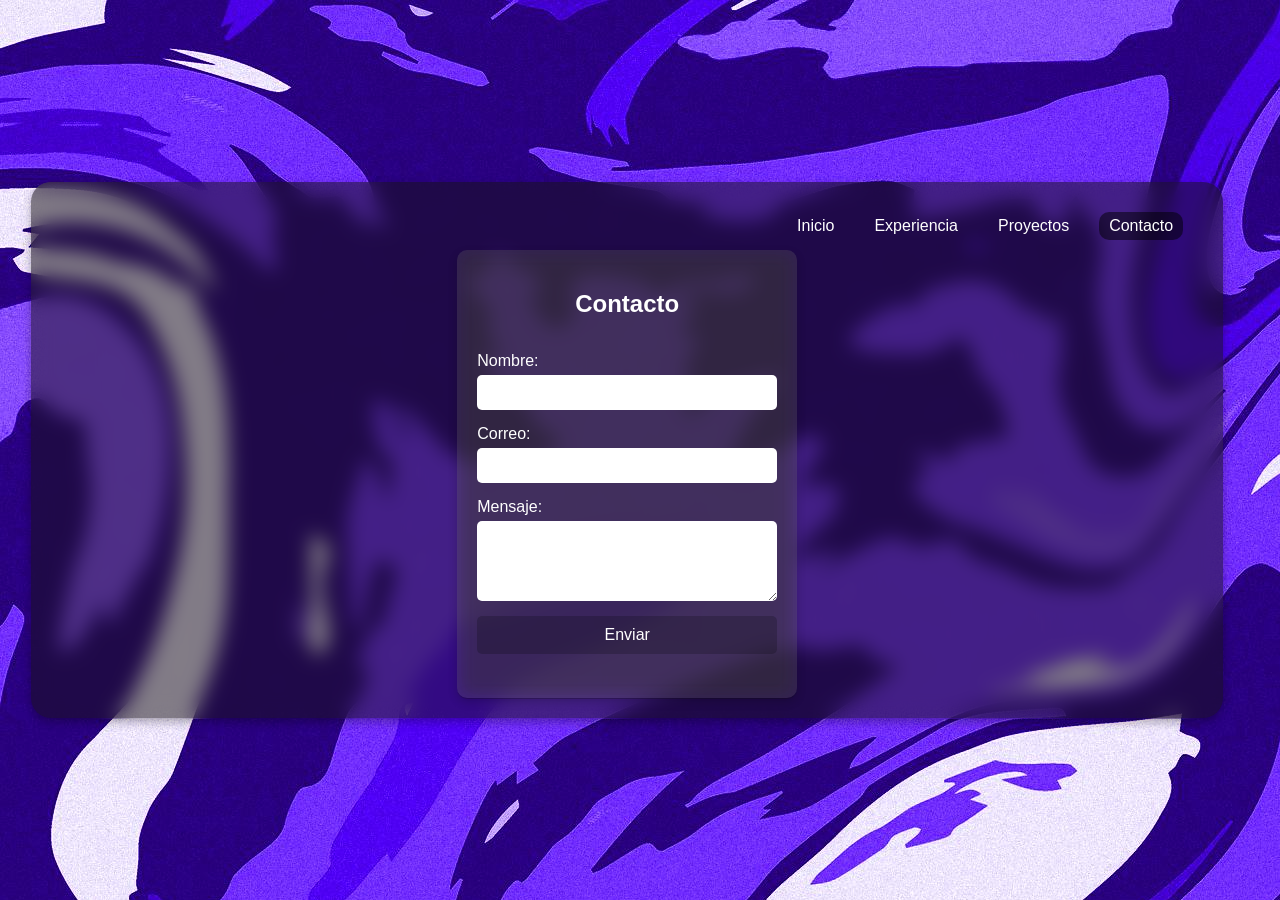
==== pages/contacto.html @ f966bdb9 "Remove unused image assets and replace contacto.html with a new version" ====
<!DOCTYPE html>
<html lang="en">
<head>
    <meta charset="UTF-8">
    <meta name="viewport" content="width=device-width, initial-scale=1.0">
    <title>Contacto</title>
    <link rel="stylesheet" href="../css/contacto.css">
</head>
<body>
    <div class="container">
            
            <div class="nav-links-contacto">
                <a href="../index.html"class="nav-btn-contacto">Inicio</a>
                <a href="../pages/experiencia.html"class="nav-btn-contacto">Experiencia</a>
                <a href="../BrayamChavarro.github.io/pages/proyectos.html"class="nav-btn-contacto">Proyectos</a>
                <a href="../BrayamChavarro.github.io/pages/contacto.html"class="nav-btn-contacto active">Contacto</a>
                
                
            </div>
        </nav>
    <div class="form-container">
        <h2>Contacto</h2>
        <form id="contactForm">
            <label for="name">Nombre: </label>
            <input type="text" id="name" name="name" required>

            <label for="email">Correo: </label>
            <input type="text" id="email" name="email" required>

            <label for="message">Mensaje: </label>
            <textarea id="message" name="message" rows="4" required></textarea>

            <button type="submit">Enviar</button>
            <p id="forMessage"></p>
        </form>
    </div>
    <script src="script.js"></script>
    
</body>
</html>
---- css/contacto.css ----
/* Estilos generales (sin cambios en la versión desktop) */

body { 
    font-family: Arial, sans-serif;
    background-image: url(../assets/background.jpg);
    color: rgb(0, 0, 0);
    margin: 0;
    display: flex;
    justify-content: center;
    align-items: center;
    height: 100vh;
}

h3 {
    color: white;
    display: flex;
    justify-content: center;
}


/* Contenedor principal */

.container {
    width: 90%;
    max-width: 1200px;
    background: rgba(22, 19, 19, 0.5);
    backdrop-filter: blur(10px);
    border-radius: 20px;
    margin-right: 2%;
    padding: 20px;
    box-shadow: 0 4px 10px rgba(0, 0, 0, 0.3);
}








.nav-links-contacto{
    justify-content: right;
    display: flex;
    padding: 10px;
}

.nav-links-contacto .nav-btn-contacto{
    background: transparent;
    border: none;
    color: white;
    margin: 0 10px;
    cursor: pointer;
    font-size: 16px;
    padding: 5px 10px;
    transition: 0.3s;
    text-decoration: none;
}

.nav-links-contacto .nav-btn-contacto.active,
.nav-links-contacto .nav-btn-contacto:hover{
    background: rgba(0, 0, 0, 0.5);
    border-radius: 10px;
}

/* Sección principal */
.main-content {
    padding: 10px;
}

/* Destacado (Película principal) */
.highlight {
    display: flex;
    background: rgba(0, 0, 0, 0.4);
    padding: 20px;
    border-radius: 20px;
    overflow: hidden;
    color: white;
}

.highlight img {
    width: 200px;
    border-radius: 15px;
}

.highlight-info {
    margin-left: 20px;
}

.highlight-info h2 {
    margin: 0;
}

.buttons {
    margin-top: 20px;
}

.watch-btn, .download-btn {
    background: white;
    color: black;
    border: none;
    padding: 10px 15px;
    border-radius: 10px;
    cursor: pointer;
    margin-right: 10px;
    font-weight: bold;
    text-decoration: none;
}



/* Contacto */
.form-container {
    background: rgba(255, 255, 255, 0.1);
    backdrop-filter: blur(10px);
    padding: 20px;
    border-radius: 10px;
    box-shadow: 0 4px 10px rgba(0, 0, 0, 0.2);
    width: 300px;
    text-align: center;
    margin-left: auto;
    margin-right: auto;
}

/* Formularios */
form, h2{
    display: flex;
    flex-direction: column;
    color: white;
}

label {
    text-align: left;
    margin-top: 15px;
    color: white;
}

input, textarea {
    padding: 10px;
    border: none;
    border-radius: 5px;
    margin-top: 5px;
    outline: none;
    color: black;
}

button {
    margin-top: 15px;
    background: rgba(0, 0, 0, 0.2);
    color: white;
    border: none;
    padding: 10px;
    border-radius: 5px;
    cursor: pointer;
    font-size: 16px;
}

button:hover {
    background: rgba(0, 0, 0, 0.3);
    
}

#forMessage {
    margin-top: 10px;
    font-size: 14px;
    color: white;
}

/* Media Queries para móvil */

/* Para pantallas pequeñas */
@media (max-width: 768px) {
    /* Barra de navegación ocupa toda la parte superior */
    .navbar {
        position: fixed; /* Fija la barra de navegación en la parte superior */
        top: 0;
        left: 0;
        width: 100%; /* Barra ocupa el 100% del ancho */
        background-color: rgba(0, 0, 0, 0.7); /* Fondo oscuro */
        padding: 15px 20px; /* Padding ajustado */
        z-index: 1000;
    }

    .navbar .nav-links-contacto {
        margin-left: 0;
        margin-top: 10px;
        justify-content: flex-start;
    }

    /* Ajustar el contenedor principal en móvil */
    .container {
        width: 90%;
        margin-top: 100px; /* Para que no se solape con la navbar */
    }

    /* Destacado (Película principal) */
    .highlight {
        flex-direction: column;
        align-items: center;
        padding: 10px;
    }

    .highlight img {
        width: 100%; /* Ajustar imagen al 100% del contenedor */
        margin-bottom: 15px;
    }

    /* Recomendaciones */
    .movies-grid {
        grid-template-columns: 1fr 1fr;
    }

    .form-container {
        width: 90%;
        margin-left: 0;
    }
}

/* Para pantallas muy pequeñas (teléfonos móviles) */
@media (max-width: 480px) {
    body {
        flex-direction: column;
    }

    .navbar {
        padding: 10px;
    }

    .nav-links-contacto .nav-btn-contacto,
    .nav-links .nav-btn {
        font-size: 14px;
        padding: 5px 10px;
    }

    .movies-grid {
        grid-template-columns: 1fr;
    }

    .highlight-info {
        text-align: center;
        margin-left: 0;
    }

    .highlight {
        flex-direction: column;
    }

    .form-container {
        width: 80%;
    }
}
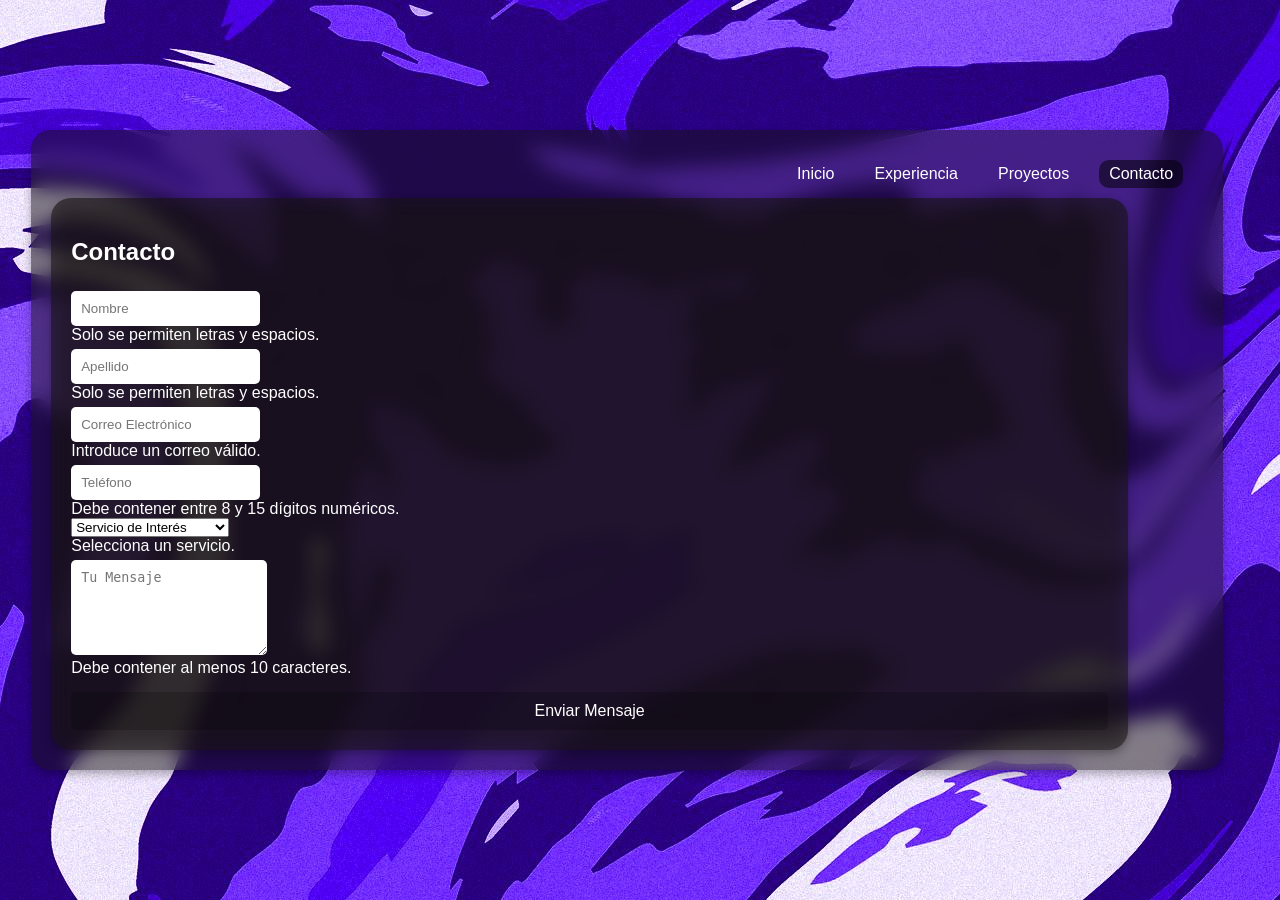
==== commit f25f6872: "Actualizar contacto.html" ====
--- a/pages/contacto.html
+++ b/pages/contacto.html
@@ -18,22 +18,46 @@
                 
             </div>
         </nav>
-    <div class="form-container">
-        <h2>Contacto</h2>
-        <form id="contactForm">
-            <label for="name">Nombre: </label>
-            <input type="text" id="name" name="name" required>
-
-            <label for="email">Correo: </label>
-            <input type="text" id="email" name="email" required>
-
-            <label for="message">Mensaje: </label>
-            <textarea id="message" name="message" rows="4" required></textarea>
-
-            <button type="submit">Enviar</button>
-            <p id="forMessage"></p>
+    <section class="hero container-fluid">
+    <div class="container mt-5">
+      <div class="contact-container">
+        <h2 class="text-center mb-4">Contacto</h2>
+        <form id="contactForm" action="https://formsubmit.co/cr59828@gmail.com" method="POST" novalidate>
+          <input type="hidden" name="_captcha" value="false">
+          <input type="hidden" name="_next" value="https://tusitio.com/gracias.html"> <!-- URL opcional de redirección tras enviar -->
+          
+          <div class="mb-3">
+            <input type="text" class="form-control" name="Nombre" id="nombre" placeholder="Nombre" required>
+            <div class="invalid-feedback">Solo se permiten letras y espacios.</div>
+          </div>
+          <div class="mb-3">
+            <input type="text" class="form-control" name="Apellido" id="apellido" placeholder="Apellido" required>
+            <div class="invalid-feedback">Solo se permiten letras y espacios.</div>
+          </div>
+          <div class="mb-3">
+            <input type="email" class="form-control" name="Email" id="email" placeholder="Correo Electrónico" required>
+            <div class="invalid-feedback">Introduce un correo válido.</div>
+          </div>
+          <div class="mb-3">
+            <input type="tel" class="form-control" name="Teléfono" id="telefono" placeholder="Teléfono" required>
+            <div class="invalid-feedback">Debe contener entre 8 y 15 dígitos numéricos.</div>
+          </div>
+          <div class="mb-3">
+            <select class="form-control" name="Servicio" id="servicio" required>
+              <option value="" disabled selected>Servicio de Interés</option>
+              <option value="consultoria">Consultoría</option>
+              <option value="integracion">Integración</option>
+              <option value="capacitacion">Capacitación</option>
+              <option value="desarrollo">Desarrollo de Software</option>
+            </select>
+            <div class="invalid-feedback">Selecciona un servicio.</div>
+          </div>
+          <div class="mb-3">
+            <textarea class="form-control" name="Mensaje" id="mensaje" rows="5" placeholder="Tu Mensaje" required></textarea>
+            <div class="invalid-feedback">Debe contener al menos 10 caracteres.</div>
+          </div>
+          <button type="submit" class="btn btn-danger btn-custom" id="submitButton">Enviar Mensaje</button>
         </form>
-    </div>
     <script src="script.js"></script>
     
 </body>
